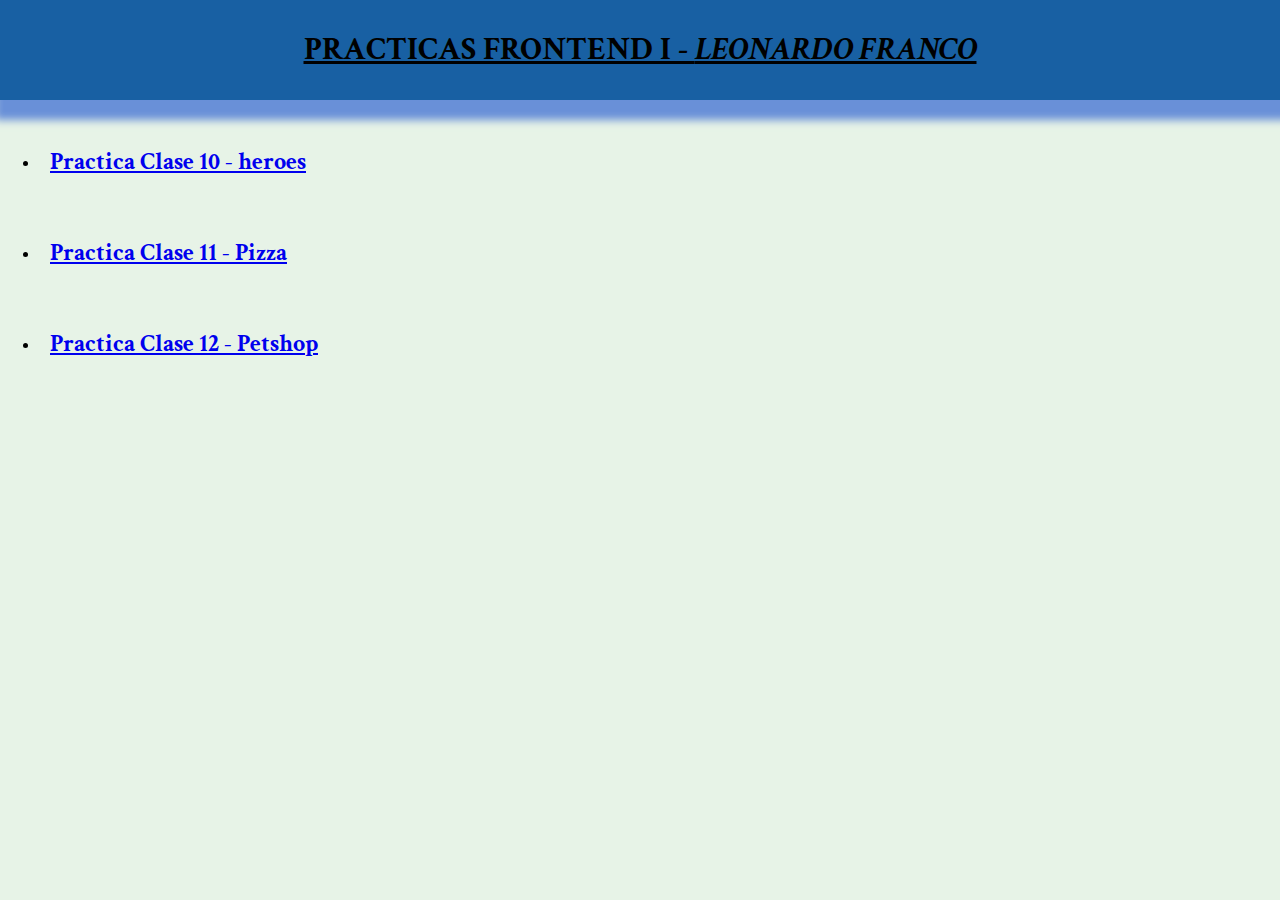
==== index.html @ 0a211dcf "Commit Practicas Clase 10,11 y 12" ====
<!DOCTYPE html>
<html lang="en">

<head>
    <meta charset="UTF-8">
    <meta http-equiv="X-UA-Compatible" content="IE=edge">
    <meta name="viewport" content="width=device-width, initial-scale=1.0">
    <title>Practicas Front End I</title>
    <link rel="stylesheet" href="style.css">
</head>

<body>
    <header>
<h1>Practicas FrontEnd I - <i>Leonardo Franco</i></h1>
    </header>
    <main>
        <ul>
            <li><a target="_blank" href="./Clase 10 - heroes/index.html"><h2>Practica Clase 10 - heroes</h2></a></li>
            <li><a target="_blank" href="./Clase 11 - Pizza/index.html"><h2>Practica Clase 11 - Pizza</h2></a></li>
            <li><a target="_blank" href="./Clase 12 - Petshop/Index.html"><h2>Practica Clase 12 - Petshop</h2></a></li>        
    </ul>
    </main>
</body>

</html>
---- style.css ----
@import url('https://fonts.googleapis.com/css2?family=Crimson+Text&family=Roboto:wght@100;400;500;700&display=swap');

* {
    font-family: 'Crimson Text', serif;
}

body {
    background-color: rgba(228, 241, 228, 0.87);
    margin: 0px;
}

h1 {
    text-transform: uppercase;
    background-color: rgb(24, 96, 163);
    margin: 0px;
    height: 100px;
    text-align: center;
    line-height: 100px;
    text-decoration: underline;
    box-shadow: 5px 10px 8px 10px #6990d8;
}


a {
    display: inline-block;
    margin: 10px;
    width: auto;
}
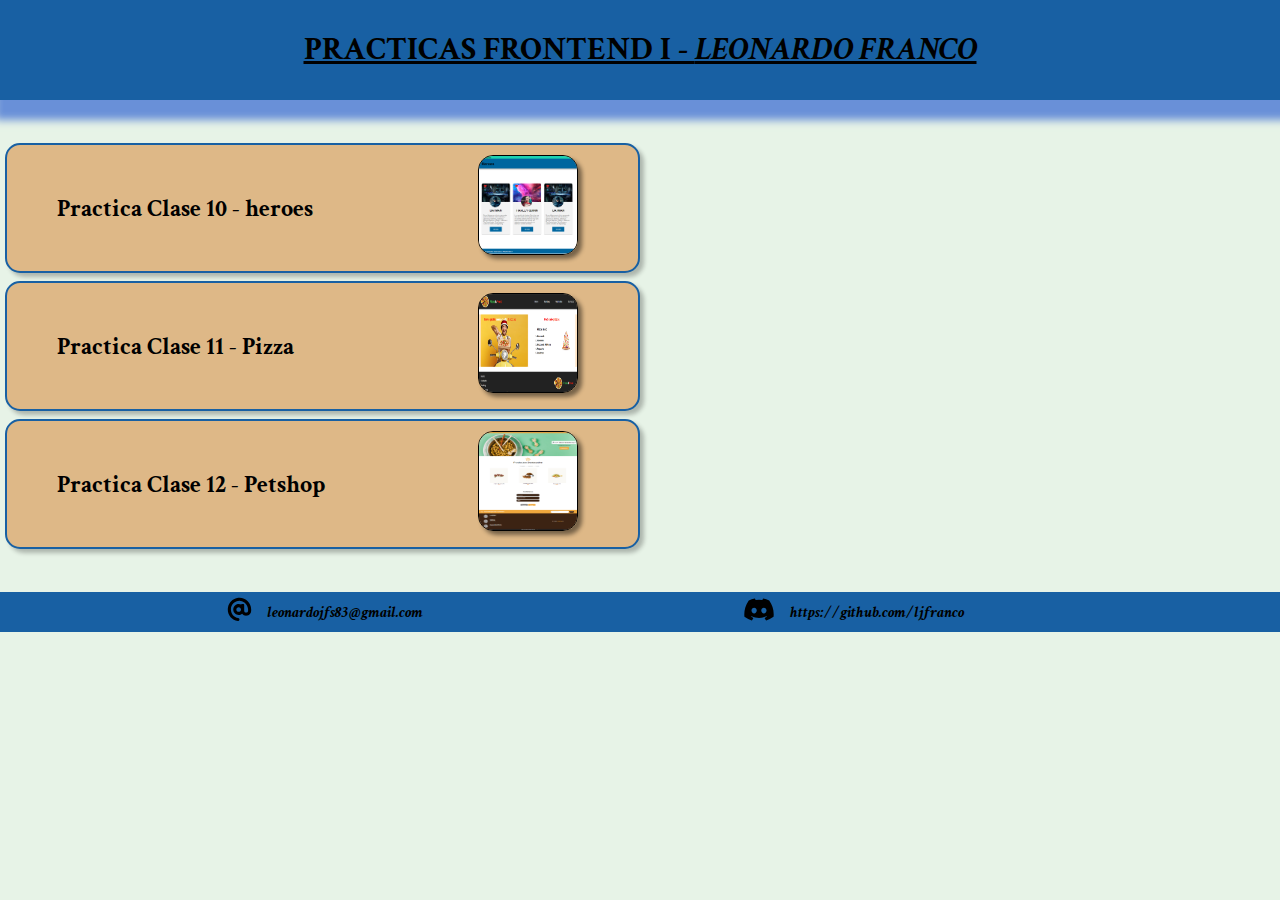
==== commit 8faf3761: "mejoras al Menu de practicas" ====
--- a/index.html
+++ b/index.html
@@ -11,15 +11,34 @@
 
 <body>
     <header>
-<h1>Practicas FrontEnd I - <i>Leonardo Franco</i></h1>
+        <h1>Practicas FrontEnd I - <i>Leonardo Franco</i></h1>
     </header>
     <main>
-        <ul>
-            <li><a target="_blank" href="./Clase 10 - heroes/index.html"><h2>Practica Clase 10 - heroes</h2></a></li>
-            <li><a target="_blank" href="./Clase 11 - Pizza/index.html"><h2>Practica Clase 11 - Pizza</h2></a></li>
-            <li><a target="_blank" href="./Clase 12 - Petshop/Index.html"><h2>Practica Clase 12 - Petshop</h2></a></li>        
-    </ul>
+        <ul class="list-pract">
+            <li>
+                <h2>Practica Clase 10 - heroes</h2><a href="./Clase 10 - heroes/index.html" target="_blank"
+                    rel="noopener noreferrer"><img src="./img/heroes.png" alt=""></a>
+            </li>
+            <li>
+                <h2>Practica Clase 11 - Pizza</h2><a href="./Clase 11 - Pizza/index.html" target="_blank"
+                    rel="noopener noreferrer"><img src="./img/Pizza.png" alt=""></a>
+            </li>
+            <li>
+                <h2>Practica Clase 12 - Petshop</h2><a href="./Clase 12 - Petshop/Index.html" target="_blank"
+                    rel="noopener noreferrer"><img src="./img/PetShop.png" alt=""></a>
+            </li>
+        </ul>
     </main>
+    <footer>
+        <div>
+            <img class="icon" src="/img/mail.svg" alt="">
+            <a href="mailto:leonardojfs83@gmail.com"><i>leonardojfs83@gmail.com</i></a>
+        </div>
+        <div>
+            <img class="icon" src="./img/discord.svg" alt="">
+            <a href="https://github.com/ljfranco"><i>https://github.com/ljfranco</i></a>
+        </div>
+    </footer>
 </body>
 
 </html>--- a/style.css
+++ b/style.css
@@ -1,6 +1,7 @@
 @import url('https://fonts.googleapis.com/css2?family=Crimson+Text&family=Roboto:wght@100;400;500;700&display=swap');
 
 * {
+    box-sizing: border-box;
     font-family: 'Crimson Text', serif;
 }
 
@@ -9,20 +10,80 @@
     margin: 0px;
 }
 
+/************************Header**************************/
 h1 {
+    background-color: rgb(24, 96, 163);
+    box-shadow: 5px 10px 8px 10px #6990d8;
+    height: 100px;
+    line-height: 100px;
+    margin: 0px 0px 30px 0px;
+    text-align: center;
+    text-decoration: underline;
     text-transform: uppercase;
-    background-color: rgb(24, 96, 163);
-    margin: 0px;
-    height: 100px;
-    text-align: center;
-    line-height: 100px;
-    text-decoration: underline;
-    box-shadow: 5px 10px 8px 10px #6990d8;
+}
+
+/*****************************Main****************************/
+.list-pract {
+    margin-bottom: 30px;
+    padding: 5px;
+}
+
+.list-pract li {
+    align-items: center;
+    background-color: burlywood;
+    border-radius: 15px;
+    border: solid 2px rgb(24, 96, 163);
+    box-shadow: 4px 4px 4px rgba(0, 0, 0, 0.25);
+    display: flex;
+    justify-content: space-between;
+    margin: 8px 0px;
+    padding: 0px 50px;
+    width: 50%;
 }
 
 
-a {
+.list-pract a {
     display: inline-block;
     margin: 10px;
     width: auto;
+}
+
+.list-pract img {
+    border-radius: 15px;
+    border: solid 1px black;
+    box-shadow: 4px 4px 4px rgba(0, 0, 0, 0.466);
+    height: 100px;
+    width: 100px;
+}
+
+/*************************Footer***********************/
+footer {
+    align-items: center;
+    background-color: rgb(24, 96, 163);
+    display: flex;
+    height: 40px;
+    justify-content: space-evenly;
+    padding: 20px;
+}
+
+footer div {
+    position: relative;
+    width: 25%;
+
+}
+
+footer .icon {
+    height: 25px;
+    margin-right: 15px;
+}
+
+footer i {
+    position: absolute;
+    top: 5px;
+    font-weight: bold;
+}
+
+footer a {
+    text-decoration: none;
+    color: black;
 }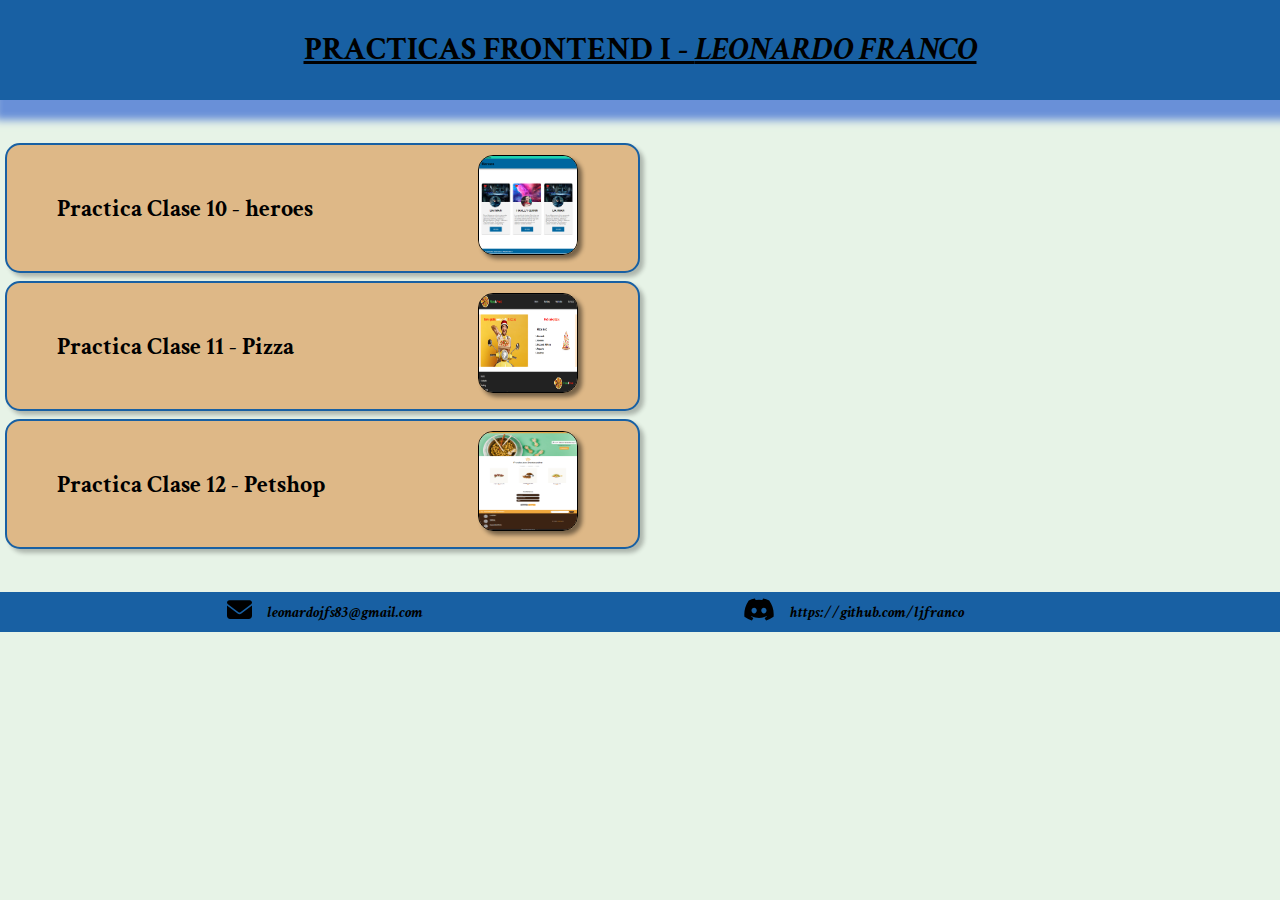
==== commit f755b16c: "Fix icon mail menu" ====
--- a/index.html
+++ b/index.html
@@ -31,7 +31,7 @@
     </main>
     <footer>
         <div>
-            <img class="icon" src="/img/mail.svg" alt="">
+            <img class="icon" src="./img/mail.svg" alt="">
             <a href="mailto:leonardojfs83@gmail.com"><i>leonardojfs83@gmail.com</i></a>
         </div>
         <div>
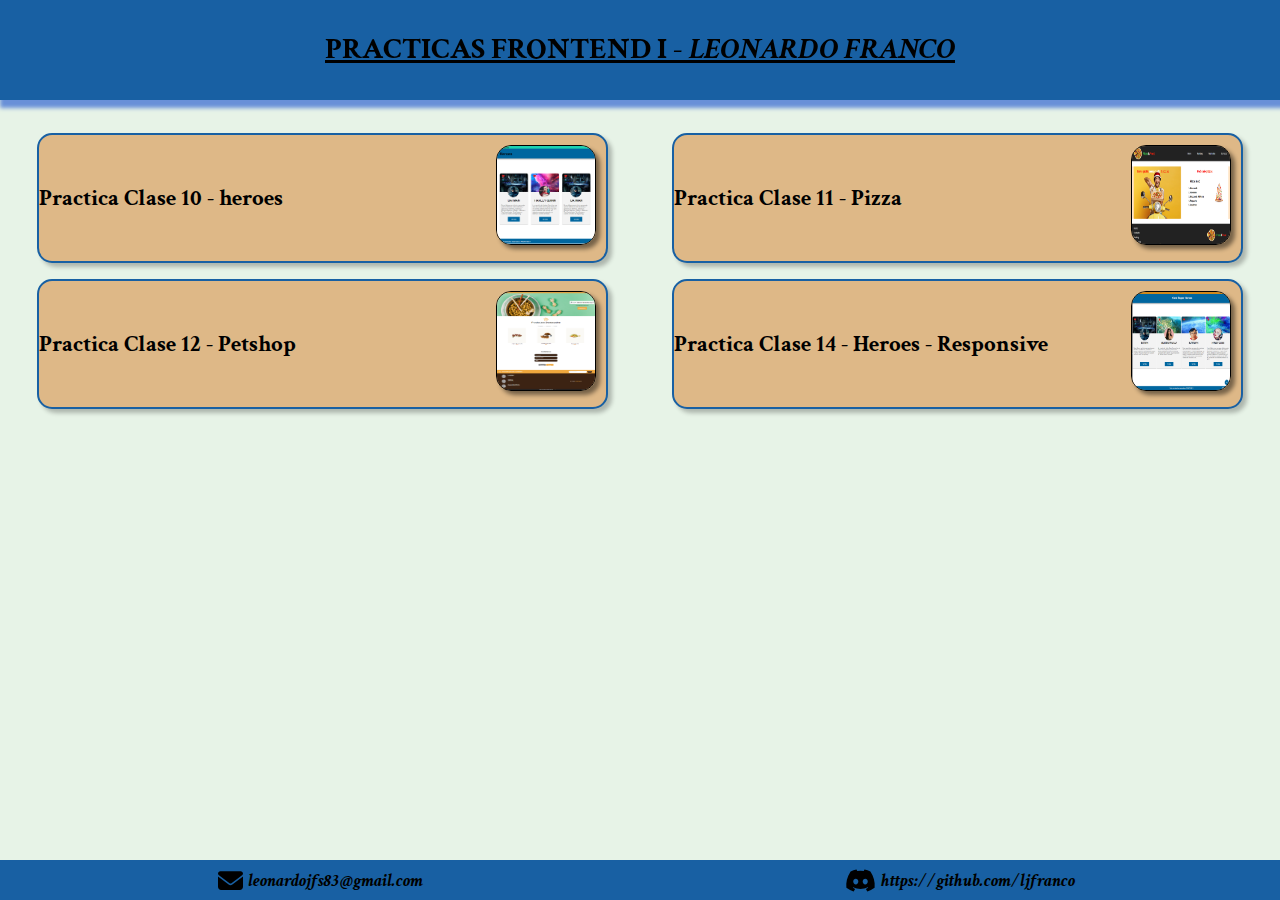
==== commit e1752c2a: "Se incluye practica Clase 14 y mejoras Responsive en menu" ====
--- a/index.html
+++ b/index.html
@@ -27,6 +27,10 @@
                 <h2>Practica Clase 12 - Petshop</h2><a href="./Clase 12 - Petshop/Index.html" target="_blank"
                     rel="noopener noreferrer"><img src="./img/PetShop.png" alt=""></a>
             </li>
+            <li>
+                <h2>Practica Clase 14 - Heroes - Responsive</h2><a href="./Clase 14 - heroes - Responsive/index.html" target="_blank"
+                    rel="noopener noreferrer"><img src="./img/HeroesResponsive.png" alt=""></a>
+            </li>
         </ul>
     </main>
     <footer>
@@ -36,7 +40,7 @@
         </div>
         <div>
             <img class="icon" src="./img/discord.svg" alt="">
-            <a href="https://github.com/ljfranco"><i>https://github.com/ljfranco</i></a>
+            <a  href="https://github.com/ljfranco" target="_blank"><i>https://github.com/ljfranco</i></a>
         </div>
     </footer>
 </body>
--- a/style.css
+++ b/style.css
@@ -13,19 +13,28 @@
 /************************Header**************************/
 h1 {
     background-color: rgb(24, 96, 163);
-    box-shadow: 5px 10px 8px 10px #6990d8;
+    box-shadow: 4px 4px 4px 4px #6990d8;
     height: 100px;
     line-height: 100px;
     margin: 0px 0px 30px 0px;
     text-align: center;
     text-decoration: underline;
     text-transform: uppercase;
+    font-size: 16px;
+    position: fixed;
+    top: 0px;
+    width: 100%;
 }
 
 /*****************************Main****************************/
 .list-pract {
     margin-bottom: 30px;
+    width: 100vw;
+    margin-top: 120px;
     padding: 5px;
+    display: flex;
+    flex-wrap: wrap;
+    justify-content: space-around;
 }
 
 .list-pract li {
@@ -37,8 +46,12 @@
     display: flex;
     justify-content: space-between;
     margin: 8px 0px;
-    padding: 0px 50px;
-    width: 50%;
+    width: 45%;
+    min-width: 350px;
+}
+
+.list-pract h2 {
+    font-size: 16px;
 }
 
 
@@ -52,38 +65,86 @@
     border-radius: 15px;
     border: solid 1px black;
     box-shadow: 4px 4px 4px rgba(0, 0, 0, 0.466);
-    height: 100px;
-    width: 100px;
+    height: 70px;
+    width: 70px;
 }
 
 /*************************Footer***********************/
 footer {
+    position: fixed;
+    bottom: 0px;
+    width: 100%;
     align-items: center;
     background-color: rgb(24, 96, 163);
     display: flex;
     height: 40px;
-    justify-content: space-evenly;
-    padding: 20px;
+    justify-content: space-between;
+    flex-wrap: wrap;
 }
 
 footer div {
-    position: relative;
-    width: 25%;
+    display: flex;
+    width: 50%;
+    justify-content: center;
+    align-items: center;
 
 }
 
 footer .icon {
-    height: 25px;
-    margin-right: 15px;
+    height: 20px;
+    margin-right: 5px;
 }
 
 footer i {
-    position: absolute;
-    top: 5px;
     font-weight: bold;
+    font-size: 12px;
 }
 
 footer a {
     text-decoration: none;
     color: black;
+}
+
+/*************** Media Queri ***********************/
+@media (min-width:460px) {
+
+    h1,
+    .list-pract h2 {
+        font-size: 20px;
+    }
+
+    .list-pract img {
+        height: 80px;
+        width: 80px;
+    }
+
+    footer i {
+        font-size: 16px;
+    }
+
+    footer .icon {
+        height: 22px;
+    }
+}
+@media (min-width:768px) {
+
+    h1 {
+        font-size: 30px;
+    }
+    .list-pract h2 {
+        font-size: 23px;
+    }
+
+    .list-pract img {
+        height: 100px;
+        width: 100px;
+    }
+
+    footer i {
+        font-size: 18px;
+    }
+
+    footer .icon {
+        height: 25px;
+    }
 }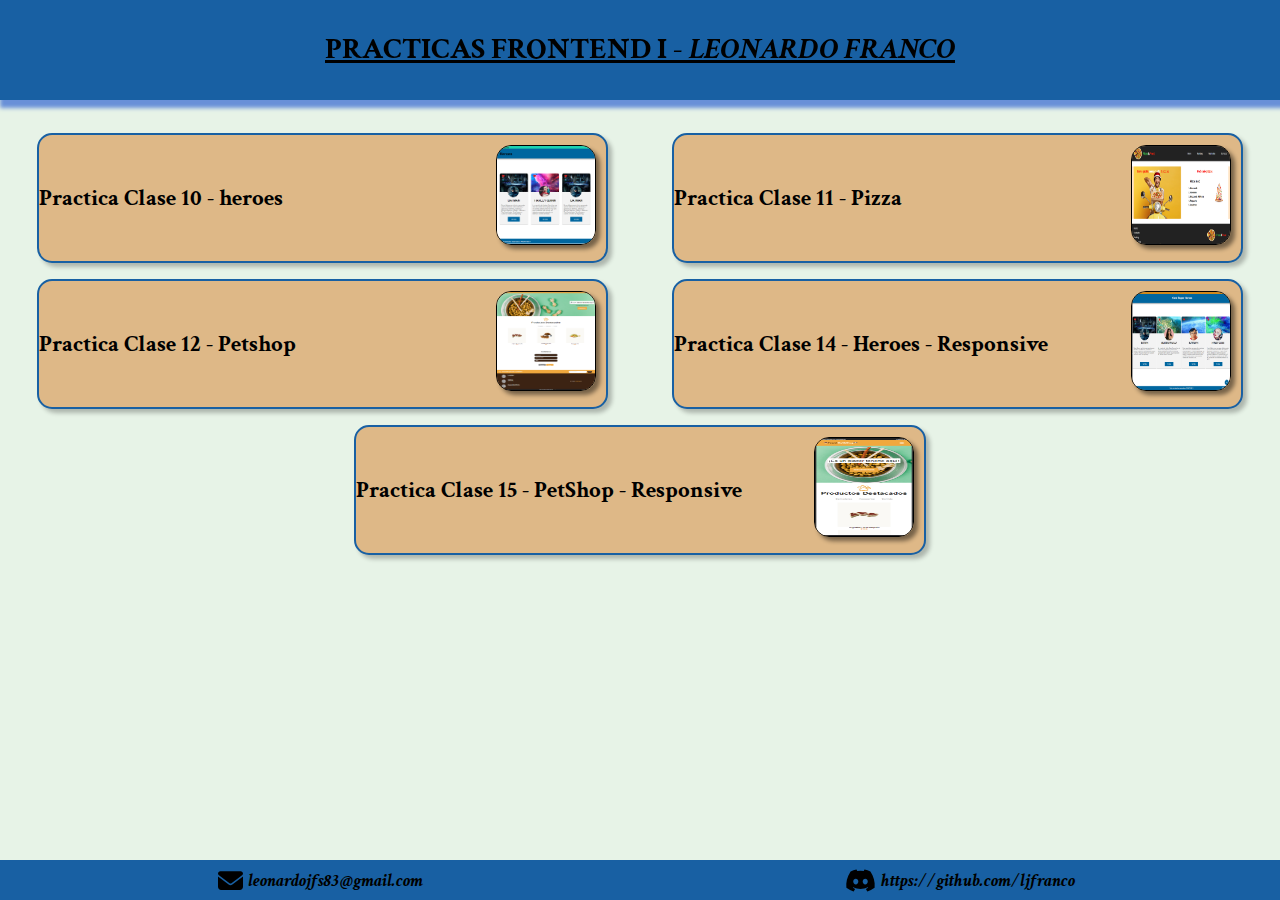
==== commit 2ac2ab3e: "Practica 15 petShop-Responsive" ====
--- a/index.html
+++ b/index.html
@@ -31,6 +31,10 @@
                 <h2>Practica Clase 14 - Heroes - Responsive</h2><a href="./Clase 14 - heroes - Responsive/index.html" target="_blank"
                     rel="noopener noreferrer"><img src="./img/HeroesResponsive.png" alt=""></a>
             </li>
+            <li>
+                <h2>Practica Clase 15 - PetShop - Responsive</h2><a href="./Clase 15 - Petshop - Responsive/Index.html" target="_blank"
+                    rel="noopener noreferrer"><img src="./img/PetShopResponsive.png" alt=""></a>
+            </li>
         </ul>
     </main>
     <footer>
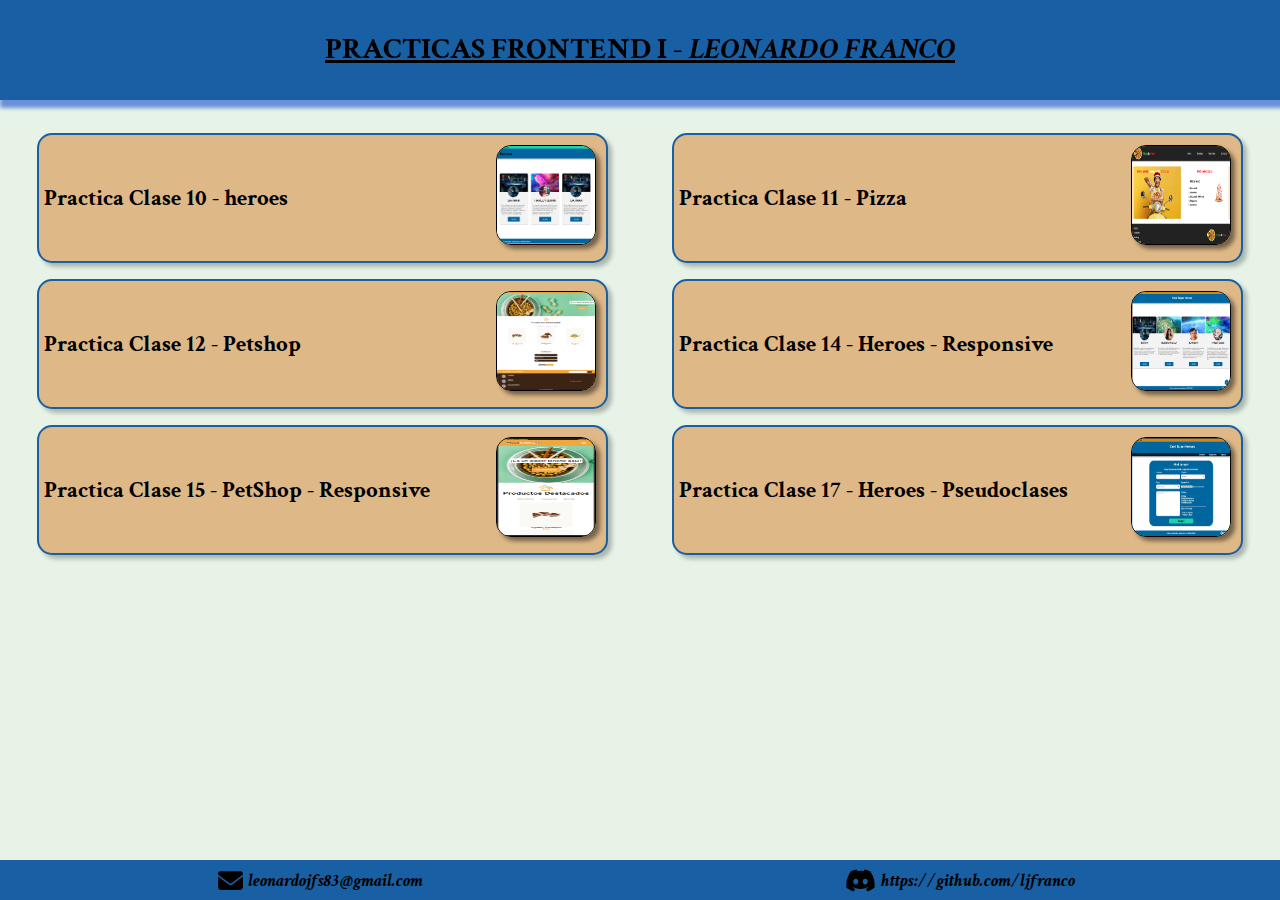
==== commit f4a2c972: "Practica clase 17 - Pseudoclases" ====
--- a/index.html
+++ b/index.html
@@ -35,6 +35,10 @@
                 <h2>Practica Clase 15 - PetShop - Responsive</h2><a href="./Clase 15 - Petshop - Responsive/Index.html" target="_blank"
                     rel="noopener noreferrer"><img src="./img/PetShopResponsive.png" alt=""></a>
             </li>
+            <li>
+                <h2>Practica Clase 17 - Heroes - Pseudoclases</h2><a href="./Clase 17 - heroes - Pseudoclases/index.html" target="_blank"
+                    rel="noopener noreferrer"><img src="./img/heroesPseudoclases.png" alt=""></a>
+            </li>
         </ul>
     </main>
     <footer>
--- a/style.css
+++ b/style.css
@@ -46,8 +46,9 @@
     display: flex;
     justify-content: space-between;
     margin: 8px 0px;
+    min-width: 350px;
+    padding-left: 5px;
     width: 45%;
-    min-width: 350px;
 }
 
 .list-pract h2 {
@@ -139,6 +140,10 @@
         height: 100px;
         width: 100px;
     }
+    .list-pract img:hover{
+        box-shadow: 0 4px 16px #00000093;
+        transition: all 0.2s ease;
+    }
 
     footer i {
         font-size: 18px;
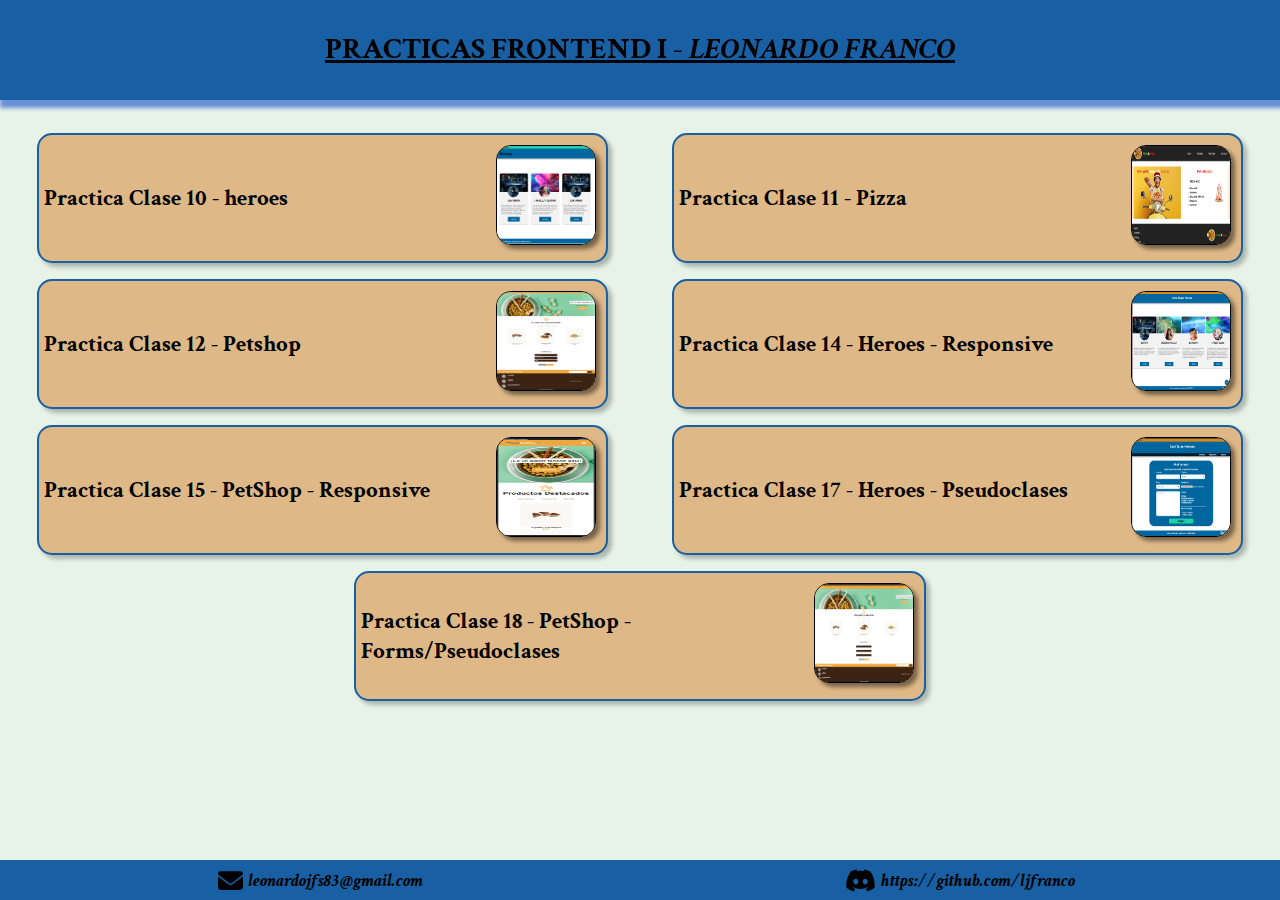
==== commit 94aa140b: "Actuallizacion menu principal" ====
--- a/index.html
+++ b/index.html
@@ -39,6 +39,10 @@
                 <h2>Practica Clase 17 - Heroes - Pseudoclases</h2><a href="./Clase 17 - heroes - Pseudoclases/index.html" target="_blank"
                     rel="noopener noreferrer"><img src="./img/heroesPseudoclases.png" alt=""></a>
             </li>
+            <li>
+                <h2>Practica Clase 18 - PetShop - Forms/Pseudoclases</h2><a href="./Clase 18 - Petshop - Forms/Index.html" target="_blank"
+                    rel="noopener noreferrer"><img src="./img/PetShopForms.png" alt=""></a>
+            </li>
         </ul>
     </main>
     <footer>
